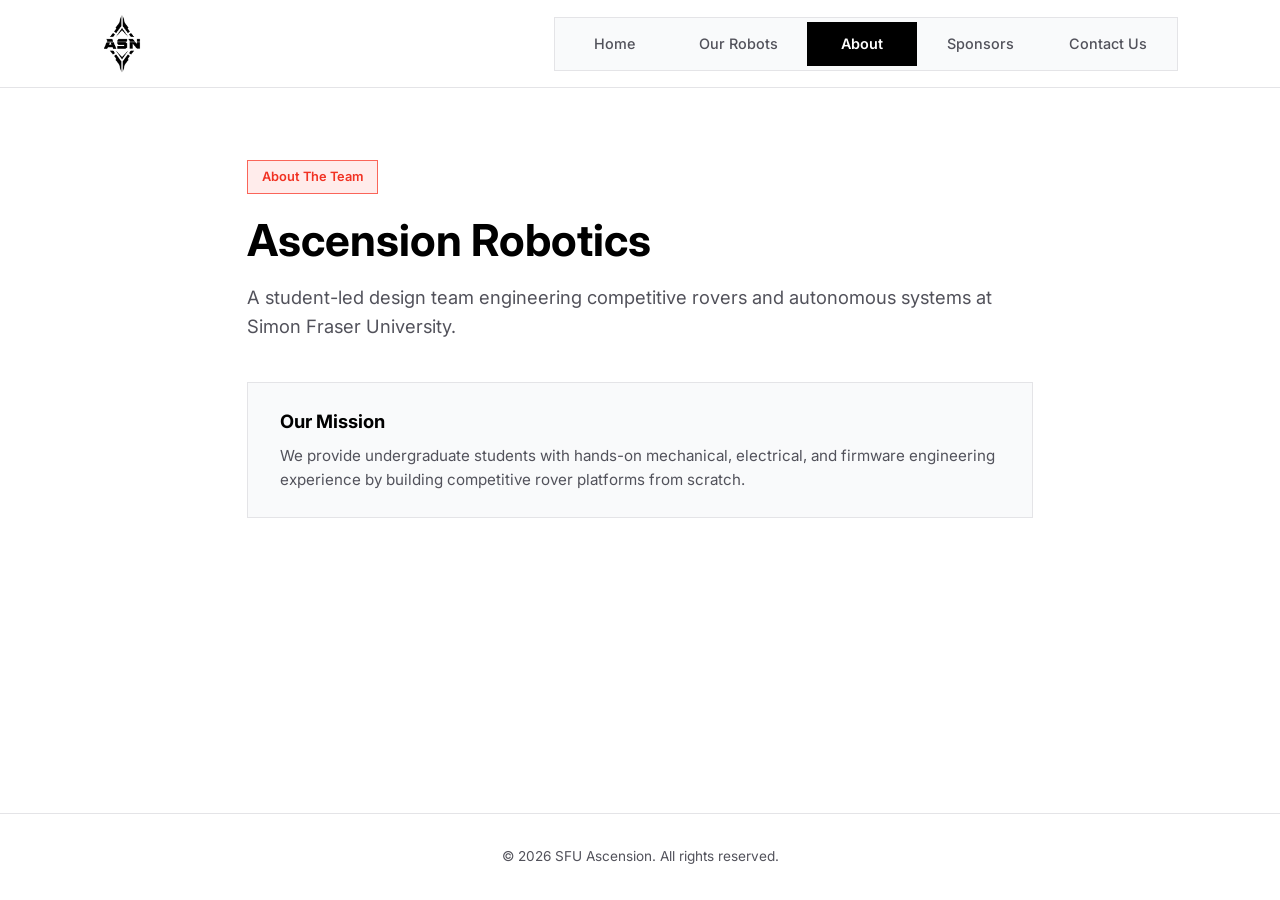
==== about.html @ e558784f "Create" ====
<!doctype html>
<html lang="en">
  <head>
    <meta charset="UTF-8" />
    <meta name="viewport" content="width=device-width, initial-scale=1.0" />
    <title>About | SFU Ascension</title>
    <link rel="stylesheet" href="style.css" />
    <link rel="preconnect" href="https://fonts.googleapis.com" />
    <link rel="preconnect" href="https://fonts.gstatic.com" crossorigin />
    <link
      href="https://fonts.googleapis.com/css2?family=Inter:wght@400;500;700;800;900&display=swap"
      rel="stylesheet"
    />
  </head>
  <body>
    <header class="top-nav">
      <a href="index.html" class="logo-container">
        <img src="images/asnBlackLogo.png" alt="ASN Logo" class="logo-img" />
      </a>
      <nav class="tabs-container">
        <a href="index.html" class="tab-btn">Home</a>
        <a href="robots.html" class="tab-btn">Our Robots</a>
        <a href="about.html" class="tab-btn active">About</a>
        <a href="sponsors.html" class="tab-btn">Sponsors</a>
        <a href="contact.html" class="tab-btn">Contact Us</a>
      </nav>
    </header>

    <main class="content-wrapper">
      <div class="inner-container">
        <span class="badge">About The Team</span>
        <h1 class="page-title">Ascension Robotics</h1>
        <p class="lead">
          A student-led design team engineering competitive rovers and
          autonomous systems at Simon Fraser University.
        </p>

        <div class="info-box">
          <h3>Our Mission</h3>
          <p>
            We provide undergraduate students with hands-on mechanical,
            electrical, and firmware engineering experience by building
            competitive rover platforms from scratch.
          </p>
        </div>
      </div>
    </main>

    <footer class="footer">
      <p>&copy; 2026 SFU Ascension. All rights reserved.</p>
    </footer>
  </body>
</html>
---- style.css ----
:root {
  --bg: #FFFFFF;
  --bg-card: #f9fafb;
  --bg-card-hover: #f3f4f6;
  --text-main: #000000;
  --text-muted: #52525b;
  --accent-vivid: #F13223;
  --accent-pale: #FA6559;
  --border: #e4e4e7;
  --radius: 0px;
}

* {
  box-sizing: border-box;
  margin: 0;
  padding: 0;
}

body {
  font-family: 'Inter', system-ui, -apple-system, sans-serif;
  background-color: var(--bg);
  color: var(--text-main);
  line-height: 1.6;
  min-height: 100vh;
  display: flex;
  flex-direction: column;
}

/* Header & Tab Navigation Bar */
.top-nav {
  display: flex;
  justify-content: space-between;
  align-items: center;
  padding: 0.85rem 8%;
  border-bottom: 1px solid var(--border);
  position: sticky;
  top: 0;
  background-color: rgba(255, 255, 255, 0.96);
  backdrop-filter: blur(8px);
  z-index: 100;
}

.logo-container {
  display: flex;
  align-items: center;
  text-decoration: none;
}

.logo-img {
  height: 60px;
  width: auto;
  max-width: 170px;
  display: block;
  object-fit: contain;
}

/* Square & Wide Tabs (Now Anchor Links) */
.tabs-container {
  display: flex;
  background: var(--bg-card);
  padding: 4px;
  border-radius: 0;
  border: 1px solid var(--border);
  gap: 4px;
  overflow-x: auto;
}

.tab-btn {
  display: inline-flex;
  align-items: center;
  justify-content: center;
  background: transparent;
  color: var(--text-muted);
  font-size: 0.9rem;
  font-weight: 500;
  padding: 0.65rem 1.6rem;
  min-width: 110px;
  border-radius: 0;
  text-decoration: none;
  cursor: pointer;
  transition: background-color 0.2s ease, color 0.2s ease;
  white-space: nowrap;
}

.tab-btn:hover {
  background: #000000;
  color: #ffffff;
}

.tab-btn.active {
  background: var(--text-main);
  color: #ffffff;
  font-weight: 600;
}

.tab-btn.active:hover {
  background: #000000;
  color: #ffffff;
}

/* Main Content Wrapper */
.content-wrapper {
  flex: 1;
  width: 100%;
  display: flex;
  flex-direction: column;
}

/* Overview / Home Hero Section */
.hero-gif-container {
  position: relative;
  width: 100%;
  height: calc(100vh - 85px);
  min-height: 550px;
  display: flex;
  align-items: center;
  justify-content: center;
  text-align: center;
  background-image: url('https://upload.wikimedia.org/wikipedia/commons/e/e0/5R_robot.gif');
  background-size: cover;
  background-position: center;
  background-repeat: no-repeat;
  overflow: hidden;
}

.hero-overlay {
  position: absolute;
  top: 0;
  left: 0;
  width: 100%;
  height: 100%;
  background: rgba(0, 0, 0, 0.55);
  z-index: 1;
}

.hero-content {
  position: relative;
  z-index: 2;
  padding: 0 2rem;
}

.giant-hero-title {
  font-size: clamp(3rem, 8.5vw, 6.5rem);
  font-weight: 900;
  letter-spacing: 0.08em;
  color: #ffffff;
  text-transform: uppercase;
  line-height: 1.05;
  margin: 0;
  text-shadow: 0 4px 24px rgba(0, 0, 0, 0.75);
}

.giant-hero-subtitle {
  font-size: clamp(1.25rem, 2.5vw, 1.75rem);
  font-weight: 500;
  color: #ffffff;
  margin-top: 1rem;
  text-shadow: 0 2px 12px rgba(0, 0, 0, 0.65);
}

/* Page Inner Layout */
.inner-container {
  max-width: 850px;
  margin: 0 auto;
  padding: 4.5rem 2rem 4rem;
  width: 100%;
}

.badge {
  display: inline-block;
  padding: 0.35rem 0.85rem;
  font-size: 0.8rem;
  font-weight: 600;
  color: var(--accent-vivid);
  background: rgba(250, 101, 89, 0.12);
  border: 1px solid var(--accent-pale);
  border-radius: 0;
  margin-bottom: 1.25rem;
}

h1.page-title {
  font-size: clamp(2rem, 3.5vw, 2.75rem);
  font-weight: 700;
  line-height: 1.2;
  margin-bottom: 1rem;
  color: var(--text-main);
}

.lead {
  color: var(--text-muted);
  font-size: 1.15rem;
  margin-bottom: 2.5rem;
}

.capability-list {
  display: flex;
  flex-direction: column;
  gap: 1.25rem;
}

.capability-item, .info-box, .contact-card {
  background: var(--bg-card);
  border: 1px solid var(--border);
  padding: 1.5rem 2rem;
  transition: border-color 0.2s ease, background-color 0.2s ease;
}

.capability-item:hover, .info-box:hover {
  background: var(--bg-card-hover);
  border-color: var(--accent-pale);
}

.capability-item h3, .info-box h3 {
  font-size: 1.15rem;
  margin-bottom: 0.5rem;
  color: var(--text-main);
}

.capability-item p, .info-box p, .contact-card p {
  color: var(--text-muted);
  font-size: 0.95rem;
}

.btn {
  display: inline-block;
  margin-top: 1.25rem;
  background: var(--accent-vivid);
  color: #ffffff;
  font-weight: 600;
  padding: 0.75rem 1.5rem;
  text-decoration: none;
  transition: background-color 0.2s ease;
}

.btn:hover {
  background: #000000;
}

.footer {
  text-align: center;
  padding: 2rem;
  border-top: 1px solid var(--border);
  color: var(--text-muted);
  font-size: 0.85rem;
  background: var(--bg);
}
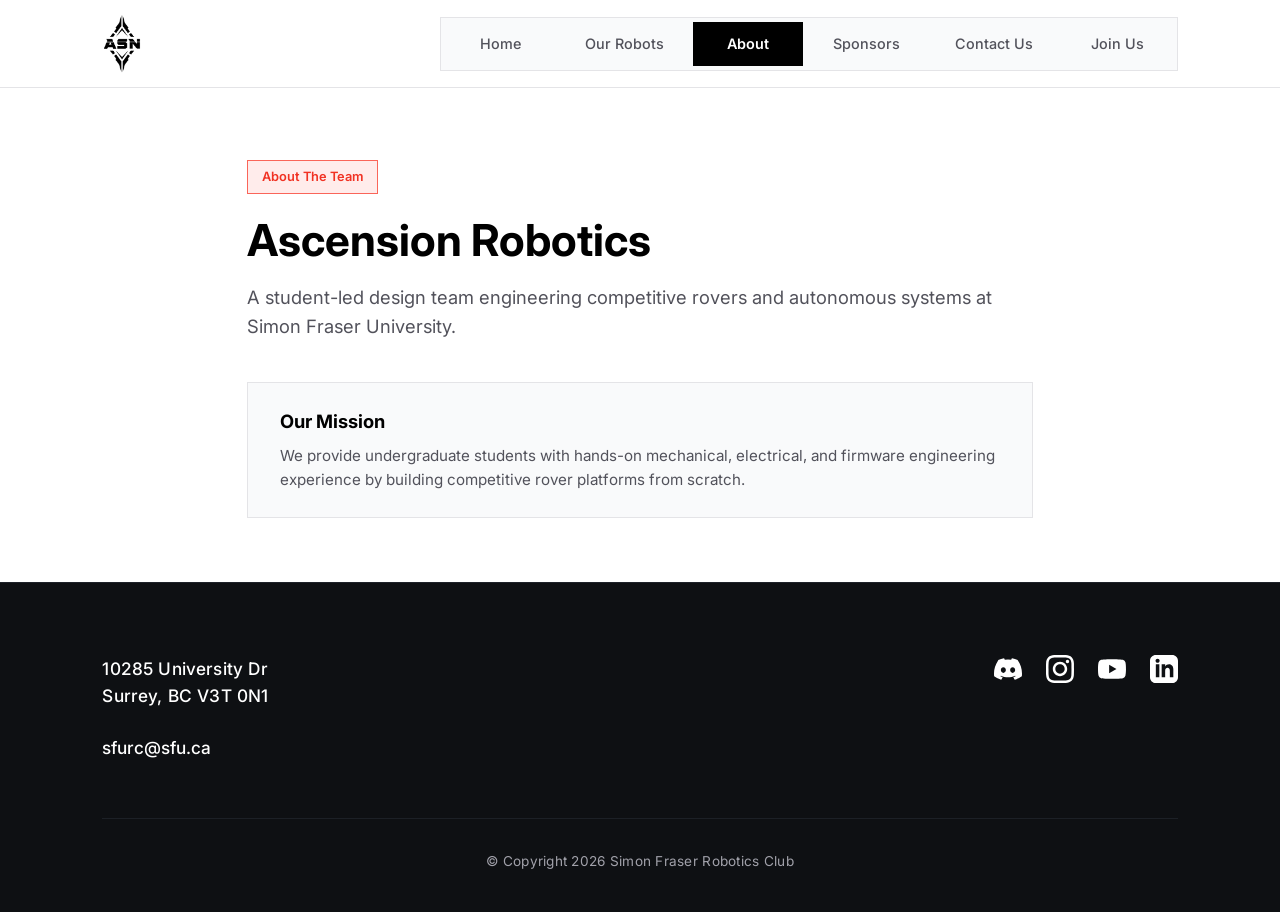
==== commit 11b4486a: "Finished the home page, started on the join and robots page" ====
--- a/about.html
+++ b/about.html
@@ -23,6 +23,7 @@
         <a href="about.html" class="tab-btn active">About</a>
         <a href="sponsors.html" class="tab-btn">Sponsors</a>
         <a href="contact.html" class="tab-btn">Contact Us</a>
+        <a href="join.html" class="tab-btn">Join Us</a>
       </nav>
     </header>
 
@@ -46,8 +47,88 @@
       </div>
     </main>
 
-    <footer class="footer">
-      <p>&copy; 2026 SFU Ascension. All rights reserved.</p>
+    <!-- Site Footer -->
+    <footer class="site-footer">
+      <div class="footer-container">
+        <!-- Left: Address & Email -->
+        <div class="footer-info">
+          <p class="footer-address">
+            10285 University Dr<br />
+            Surrey, BC V3T 0N1
+          </p>
+          <p class="footer-email">
+            <a href="mailto:sfurc@sfu.ca">sfurc@sfu.ca</a>
+          </p>
+        </div>
+
+        <!-- Right: Social Media Links -->
+        <div class="footer-socials">
+          <!-- Discord -->
+          <a
+            href="https://discord.com/invite/XsfVH5xZgH"
+            target="_blank"
+            rel="noopener noreferrer"
+            class="social-icon"
+            aria-label="Discord"
+          >
+            <svg viewBox="0 0 24 24" aria-hidden="true">
+              <path
+                d="M20.317 4.37a19.791 19.791 0 0 0-4.885-1.515.074.074 0 0 0-.079.037c-.21.375-.444.864-.608 1.25a18.27 18.27 0 0 0-5.487 0 12.64 12.64 0 0 0-.617-1.25.077.077 0 0 0-.079-.037A19.736 19.736 0 0 0 3.677 4.37a.07.07 0 0 0-.032.027C.533 9.046-.32 13.58.099 18.057a.082.082 0 0 0 .031.057 19.9 19.9 0 0 0 5.993 3.03.078.078 0 0 0 .084-.028c.462-.63.874-1.295 1.226-1.994.021-.041.001-.09-.041-.106a13.107 13.107 0 0 1-1.872-.892.077.077 0 0 1-.008-.128 10.2 10.2 0 0 0 .372-.292.074.074 0 0 1 .077-.01c3.929 1.793 8.18 1.793 12.061 0a.074.074 0 0 1 .078.01c.12.098.246.198.373.292a.077.077 0 0 1-.006.127 12.299 12.299 0 0 1-1.873.894.077.077 0 0 0-.041.107c.36.698.772 1.362 1.225 1.993a.076.076 0 0 0 .084.028 19.839 19.839 0 0 0 6.002-3.03.077.077 0 0 0 .032-.054c.5-5.177-.838-9.674-3.549-13.66a.061.061 0 0 0-.031-.028zM8.02 15.33c-1.183 0-2.157-1.085-2.157-2.419 0-1.333.956-2.419 2.157-2.419 1.21 0 2.176 1.096 2.157 2.42 0 1.333-.956 2.418-2.157 2.418zm7.975 0c-1.183 0-2.157-1.085-2.157-2.419 0-1.333.955-2.419 2.157-2.419 1.21 0 2.176 1.096 2.157 2.42 0 1.333-.946 2.418-2.157 2.418z"
+              />
+            </svg>
+          </a>
+
+          <!-- Instagram -->
+          <a
+            href="https://www.instagram.com/ascension_robotics/"
+            target="_blank"
+            rel="noopener noreferrer"
+            class="social-icon"
+            aria-label="Instagram"
+          >
+            <svg viewBox="0 0 24 24" aria-hidden="true">
+              <path
+                d="M12 2.163c3.204 0 3.584.012 4.85.07 3.252.148 4.771 1.691 4.919 4.919.058 1.265.069 1.645.069 4.849 0 3.205-.012 3.584-.069 4.849-.149 3.225-1.664 4.771-4.919 4.919-1.266.058-1.644.07-4.85.07-3.204 0-3.584-.012-4.849-.07-3.26-.149-4.771-1.699-4.919-4.92-.058-1.265-.07-1.644-.07-4.849 0-3.204.013-3.583.07-4.849.149-3.227 1.664-4.771 4.919-4.919 1.266-.057 1.645-.069 4.849-.069zm0-2.163c-3.259 0-3.667.014-4.947.072-4.358.2-6.78 2.618-6.98 6.98-.059 1.281-.073 1.689-.073 4.948 0 3.259.014 3.668.072 4.948.2 4.358 2.618 6.78 6.98 6.98 1.281.058 1.689.072 4.948.072 3.259 0 3.668-.014 4.948-.072 4.354-.2 6.782-2.618 6.979-6.98.059-1.28.073-1.689.073-4.948 0-3.259-.014-3.667-.072-4.947-.196-4.354-2.617-6.78-6.979-6.98-1.281-.059-1.69-.073-4.949-.073zm0 5.838c-3.403 0-6.162 2.759-6.162 6.162s2.759 6.163 6.162 6.163 6.162-2.759 6.162-6.163c0-3.403-2.759-6.162-6.162-6.162zm0 10.162c-2.209 0-4-1.79-4-4 0-2.209 1.791-4 4-4s4 1.791 4 4c0 2.21-1.791 4-4 4zm6.406-11.845c-.796 0-1.441.645-1.441 1.44s.645 1.44 1.441 1.44c.795 0 1.439-.645 1.439-1.44s-.644-1.44-1.439-1.44z"
+              />
+            </svg>
+          </a>
+
+          <!-- YouTube -->
+          <a
+            href="https://www.youtube.com/@ascension_robotics"
+            target="_blank"
+            rel="noopener noreferrer"
+            class="social-icon"
+            aria-label="YouTube"
+          >
+            <svg viewBox="0 0 24 24" aria-hidden="true">
+              <path
+                d="M23.498 6.186a3.016 3.016 0 0 0-2.122-2.136C19.505 3.545 12 3.545 12 3.545s-7.505 0-9.377.505A3.017 3.017 0 0 0 .502 6.186C0 8.07 0 12 0 12s0 3.93.502 5.814a3.016 3.016 0 0 0 2.122 2.136c1.871.505 9.376.505 9.376.505s7.505 0 9.377-.505a3.015 3.015 0 0 0 2.122-2.136C24 15.93 24 12 24 12s0-3.93-.502-5.814zM9.545 15.568V8.432L15.818 12l-6.273 3.568z"
+              />
+            </svg>
+          </a>
+
+          <!-- LinkedIn -->
+          <a
+            href="https://www.linkedin.com/company/ascension-robotics/posts/"
+            target="_blank"
+            rel="noopener noreferrer"
+            class="social-icon"
+            aria-label="LinkedIn"
+          >
+            <svg viewBox="0 0 24 24" aria-hidden="true">
+              <path
+                d="M19 0h-14c-2.761 0-5 2.239-5 5v14c0 2.761 2.239 5 5 5h14c2.762 0 5-2.239 5-5v-14c0-2.761-2.238-5-5-5zm-11 19h-3v-11h3v11zm-1.5-12.268c-.966 0-1.75-.79-1.75-1.764s.784-1.764 1.75-1.764 1.75.79 1.75 1.764-.783 1.764-1.75 1.764zm13.5 12.268h-3v-5.604c0-3.368-4-3.113-4 0v5.604h-3v-11h3v1.765c1.396-2.586 7-2.777 7 2.476v6.759z"
+              />
+            </svg>
+          </a>
+        </div>
+      </div>
+
+      <!-- Bottom: Copyright Notice -->
+      <div class="footer-bottom">
+        <p>&copy; Copyright 2026 Simon Fraser Robotics Club</p>
+      </div>
     </footer>
   </body>
 </html>
--- a/style.css
+++ b/style.css
@@ -157,6 +157,162 @@
   margin-top: 1rem;
   text-shadow: 0 2px 12px rgba(0, 0, 0, 0.65);
 }
+/* =========================================
+   OUR MISSION SECTION (HOME PAGE)
+   ========================================= */
+.mission-section {
+  position: relative;
+  width: 100%;
+  min-height: 30vh;
+  background-color: #FFFFFF;
+  color: #000000;
+  display: flex;
+  align-items: center;
+  justify-content: center;
+  padding: 4.5rem 8%;
+  border-bottom: 1px solid var(--border);
+  overflow: hidden; /* Prevents arrows from overflowing viewport edges */
+}
+
+/* Stylistic Arrowhead SVGs */
+.mission-arrow {
+  position: absolute;
+  top: 50%;
+  transform: translateY(-50%);
+  height: clamp(90px, 15vw, 160px);
+  width: auto;
+  fill: #000000;
+  stroke: #000000;
+  stroke-width: 6;
+  stroke-linejoin: round; /* Matches the soft rounded bevels of your reference */
+  pointer-events: none;
+  z-index: 1;
+}
+
+.mission-arrow-left {
+  left: clamp(1.5rem, 5vw, 5rem);
+}
+
+.mission-arrow-right {
+  right: clamp(1.5rem, 5vw, 5rem);
+}
+
+.mission-container {
+  position: relative;
+  z-index: 2; /* Keeps text layered cleanly above arrowheads */
+  max-width: 820px;
+  width: 100%;
+  text-align: center;
+  display: flex;
+  flex-direction: column;
+  align-items: center;
+  justify-content: center;
+  padding: 0 1rem;
+}
+
+.mission-title {
+  font-size: clamp(2.5rem, 5vw, 3.75rem);
+  font-weight: 900;
+  line-height: 1.1;
+  color: #000000;
+  letter-spacing: -0.01em;
+  margin: 0.25rem 0 1rem;
+}
+
+.mission-desc {
+  font-size: clamp(1rem, 1.35vw, 1.15rem);
+  line-height: 1.75;
+  color: #000000;
+  font-weight: 400;
+  margin-bottom: 0;
+  max-width: 720px;
+}
+
+/* Mobile Screen Adjustment */
+@media (max-width: 768px) {
+  .mission-arrow {
+    opacity: 0.12; /* Fades arrows to subtle watermarks so text remains legible */
+    height: 110px;
+  }
+}
+
+/* =========================================
+   WHAT IS ROBOMASTER SECTION
+   ========================================= */
+.robomaster-section {
+  width: 100%;
+  background-color: #000000;
+  color: #FFFFFF;
+  padding: 6rem 8%;
+  display: flex;
+  justify-content: center;
+  align-items: center;
+  border-bottom: 1px solid #1a1a1a;
+}
+
+.robomaster-container {
+  max-width: 1150px;
+  width: 100%;
+  display: grid;
+  grid-template-columns: 1.25fr auto 1fr; /* Swapped: wider column on left for text */
+  align-items: center;
+  gap: 3.5rem;
+}
+
+/* Image Column */
+.robomaster-image-wrapper {
+  width: 100%;
+}
+
+.robomaster-img {
+  width: 100%;
+  height: auto;
+  display: block;
+  object-fit: cover;
+  border: 1px solid #27272a;
+}
+
+/* Vertical Red Accent Divider */
+.robomaster-divider {
+  width: 3px;
+  align-self: stretch;
+  background-color: var(--accent-vivid);
+}
+
+/* Text Content Column */
+.robomaster-text {
+  display: flex;
+  flex-direction: column;
+  gap: 1.25rem;
+}
+
+.robomaster-title {
+  font-size: clamp(2rem, 3.5vw, 2.75rem);
+  font-weight: 800;
+  color: var(--accent-vivid);
+  line-height: 1.15;
+  margin-bottom: 0.5rem;
+}
+
+.robomaster-text p {
+  color: #f4f4f5;
+  font-size: clamp(0.95rem, 1.2vw, 1.05rem);
+  line-height: 1.75;
+}
+
+/* Responsive Collapse for Tablets and Mobile */
+@media (max-width: 900px) {
+  .robomaster-container {
+    grid-template-columns: 1fr;
+    gap: 2rem;
+  }
+
+  .robomaster-divider {
+    width: 60px;
+    height: 3px;
+    align-self: flex-start;
+  }
+}
 
 /* Page Inner Layout */
 .inner-container {
@@ -236,11 +392,331 @@
   background: #000000;
 }
 
-.footer {
+/* =========================================
+   FOUR-LAYER 50/50 ALTERNATING SHOWCASE
+   ========================================= */
+.split-showcase-section {
+  width: 100%;
+  display: flex;
+  flex-direction: column;
+  background-color: #FFFFFF;
+  border-bottom: 1px solid var(--border);
+}
+
+.split-row {
+  display: flex;
+  width: 100%;
+  min-height: 400px;
+  max-height: 400px;  
+  align-items: stretch;
+}
+
+/* Reverses alternating rows: text on left, image on right */
+.split-row.reverse {
+  flex-direction: row-reverse;
+}
+
+/* 50% / 50% Column Widths */
+.split-col {
+  flex: 0 0 50%;
+  width: 50%;
+  display: flex;
+  position: relative;
+}
+
+/* Image Box - Seamless edge-to-edge fitting */
+.split-image-col {
+  overflow: hidden;
+  background-color: #0f1115;
+}
+
+.split-img {
+  width: 100%;
+  height: 100%;
+  object-fit: cover;
+  display: block;
+}
+
+/* Text Box - White background, black centered typography */
+.split-text-col {
+  background-color: #FFFFFF;
+  color: #000000;
+  display: flex;
+  align-items: center;
+  justify-content: center;
+  padding: 4.5rem 8%;
+}
+
+.split-text-inner {
+  max-width: 520px;
+  width: 100%;
   text-align: center;
-  padding: 2rem;
-  border-top: 1px solid var(--border);
-  color: var(--text-muted);
+}
+
+.split-title {
+  font-size: clamp(2.2rem, 3.5vw, 3rem);
+  font-weight: 800;
+  line-height: 1.2;
+  color: #000000;
+  margin-bottom: 1.5rem;
+}
+
+.split-desc {
+  font-size: clamp(0.95rem, 1.2vw, 1.05rem);
+  line-height: 1.8;
+  color: #000000;
+  font-weight: 400;
+}
+
+/* Responsive Stacking for Tablets & Mobile */
+@media (max-width: 860px) {
+  .split-row,
+  .split-row.reverse {
+    flex-direction: column;
+    min-height: auto;
+  }
+
+  .split-col {
+    flex: 0 0 100%;
+    width: 100%;
+  }
+
+  .split-image-col {
+    height: 320px;
+  }
+
+  .split-text-col {
+    padding: 3.5rem 1.75rem;
+  }
+}
+
+/* =========================================
+   JOIN US PAGE HERO
+   ========================================= */
+.join-hero-section {
+  position: relative;
+  width: 100%;
+  height: calc(100vh - 85px);
+  min-height: 550px;
+  display: flex;
+  align-items: center;
+  justify-content: center;
+  text-align: center;
+  /* Replace URL with 'images/your-team-photo.jpg' when ready */
+  background-image: url('https://placehold.co/1920x1080/1a202c/ffffff?text=Ascension+Team+Photo');
+  background-size: cover;
+  background-position: center;
+  background-repeat: no-repeat;
+  overflow: hidden;
+}
+
+/* Dark translucent overlay for crisp text readability */
+.join-hero-overlay {
+  position: absolute;
+  top: 0;
+  left: 0;
+  width: 100%;
+  height: 100%;
+  background: rgba(10, 15, 25, 0.62);
+  z-index: 1;
+}
+
+.join-hero-content {
+  position: relative;
+  z-index: 2;
+  padding: 0 2rem;
+  display: flex;
+  flex-direction: column;
+  align-items: center;
+  justify-content: center;
+  gap: 1.25rem;
+}
+
+.join-hero-title {
+  font-size: clamp(2.75rem, 6.5vw, 5rem);
+  font-weight: 800;
+  color: #ffffff;
+  line-height: 1.1;
+  margin: 0;
+  text-shadow: 0 3px 18px rgba(0, 0, 0, 0.6);
+}
+
+.join-hero-subtitle {
+  font-size: clamp(1.1rem, 1.8vw, 1.35rem);
+  color: #e2e8f0;
+  font-weight: 400;
+  margin: 0;
+  text-shadow: 0 2px 10px rgba(0, 0, 0, 0.5);
+}
+
+/* Pill-shaped Green Apply Button matching reference */
+.btn-apply {
+  display: inline-block;
+  margin-top: 0.75rem;
+  background-color: #000000; /* Vibrant emerald green from reference */
+  color: #ffffff;
+  font-size: 1.05rem;
+  font-weight: 600;
+  padding: 0.85rem 2.75rem;
+  border-radius: 50px;       /* Pill shape */
+  text-decoration: none;
+  transition: background-color 0.2s ease, transform 0.15s ease;
+  box-shadow: 0 4px 14px rgba(255, 0, 0, 0.15);
+}
+
+.btn-apply:hover {
+  background-color: #F13223; /* Slightly lighter red on hover */
+  transform: translateY(-2px);
+}
+
+/* =========================================
+   DARK FOOTER (WHITE TEXT + SOCIAL ICONS)
+   ========================================= */
+.site-footer {
+  width: 100%;
+  background-color: #0e1013;
+  color: #FFFFFF;
+  padding: 4.5rem 8% 2.5rem;
+  border-top: 1px solid #1e2229;
+}
+
+.footer-container {
+  max-width: 1150px;
+  margin: 0 auto;
+  display: flex;
+  justify-content: space-between;
+  align-items: flex-start;
+  gap: 2rem;
+  margin-bottom: 3.5rem;
+}
+
+/* Left: Address & Email */
+.footer-info {
+  display: flex;
+  flex-direction: column;
+  gap: 1.5rem;
+}
+
+.footer-address {
+  color: #FFFFFF;
+  font-size: clamp(1rem, 1.35vw, 1.15rem);
+  line-height: 1.6;
+  font-weight: 500;
+  letter-spacing: 0.01em;
+}
+
+.footer-email a {
+  color: #FFFFFF;
+  font-size: clamp(1rem, 1.35vw, 1.15rem);
+  font-weight: 500;
+  text-decoration: none;
+  transition: color 0.2s ease;
+}
+
+.footer-email a:hover {
+  color: var(--accent-pale);
+}
+
+/* Right: Social Media Icons */
+.footer-socials {
+  display: flex;
+  align-items: center;
+  gap: 1.5rem;
+}
+
+.social-icon {
+  display: inline-flex;
+  align-items: center;
+  justify-content: center;
+  width: 28px;
+  height: 28px;
+  transition: transform 0.2s ease;
+}
+
+.social-icon svg {
+  width: 100%;
+  height: 100%;
+  fill: #FFFFFF;
+  transition: fill 0.2s ease;
+}
+
+.social-icon:hover {
+  transform: translateY(-2px);
+}
+
+.social-icon:hover svg {
+  fill: var(--accent-vivid); /* Turns vivid red on hover */
+}
+
+/* Bottom: Centered Copyright */
+.footer-bottom {
+  max-width: 1150px;
+  margin: 0 auto;
+  border-top: 1px solid #1c2026;
+  padding-top: 2rem;
+  text-align: center;
+}
+
+.footer-bottom p {
+  color: #a1a1aa;
   font-size: 0.85rem;
-  background: var(--bg);
+  letter-spacing: 0.02em;
+}
+
+/* Mobile Responsiveness */
+@media (max-width: 768px) {
+  .footer-container {
+    flex-direction: column;
+    align-items: flex-start;
+    gap: 2.5rem;
+    margin-bottom: 2.5rem;
+  }
+}
+
+/* =========================================
+   THIN FLEET BANNER (OUR ROBOTS PAGE)
+   ========================================= */
+.fleet-banner {
+  position: relative;
+  width: 100%;
+  height: clamp(200px, 26vh, 260px); /* Letterbox style, thinner than hero sections */
+  display: flex;
+  align-items: center;
+  justify-content: center;
+  text-align: center;
+  /* Replace with your robot lineup image (e.g. 'images/fleet-banner.jpg') */
+  background-image: url('https://placehold.co/1920x600/111418/ffffff?text=Robots+Fleet+Banner');
+  background-size: cover;
+  background-position: center;
+  background-repeat: no-repeat;
+  overflow: hidden;
+  border-bottom: 1px solid var(--border);
+}
+
+/* Darkened overlay for high-contrast text legibility */
+.fleet-banner-overlay {
+  position: absolute;
+  top: 0;
+  left: 0;
+  width: 100%;
+  height: 100%;
+  background: rgba(0, 0, 0, 0.65);
+  z-index: 1;
+}
+
+.fleet-banner-content {
+  position: relative;
+  z-index: 2;
+  padding: 0 1.5rem;
+}
+
+/* Centered White "OUR FLEET" Title */
+.fleet-banner-title {
+  font-size: clamp(2.25rem, 5vw, 3.5rem);
+  font-weight: 900;
+  letter-spacing: 0.12em;
+  color: #FFFFFF;
+  text-transform: uppercase;
+  margin: 0;
+  text-shadow: 0 2px 16px rgba(0, 0, 0, 0.85);
 }
